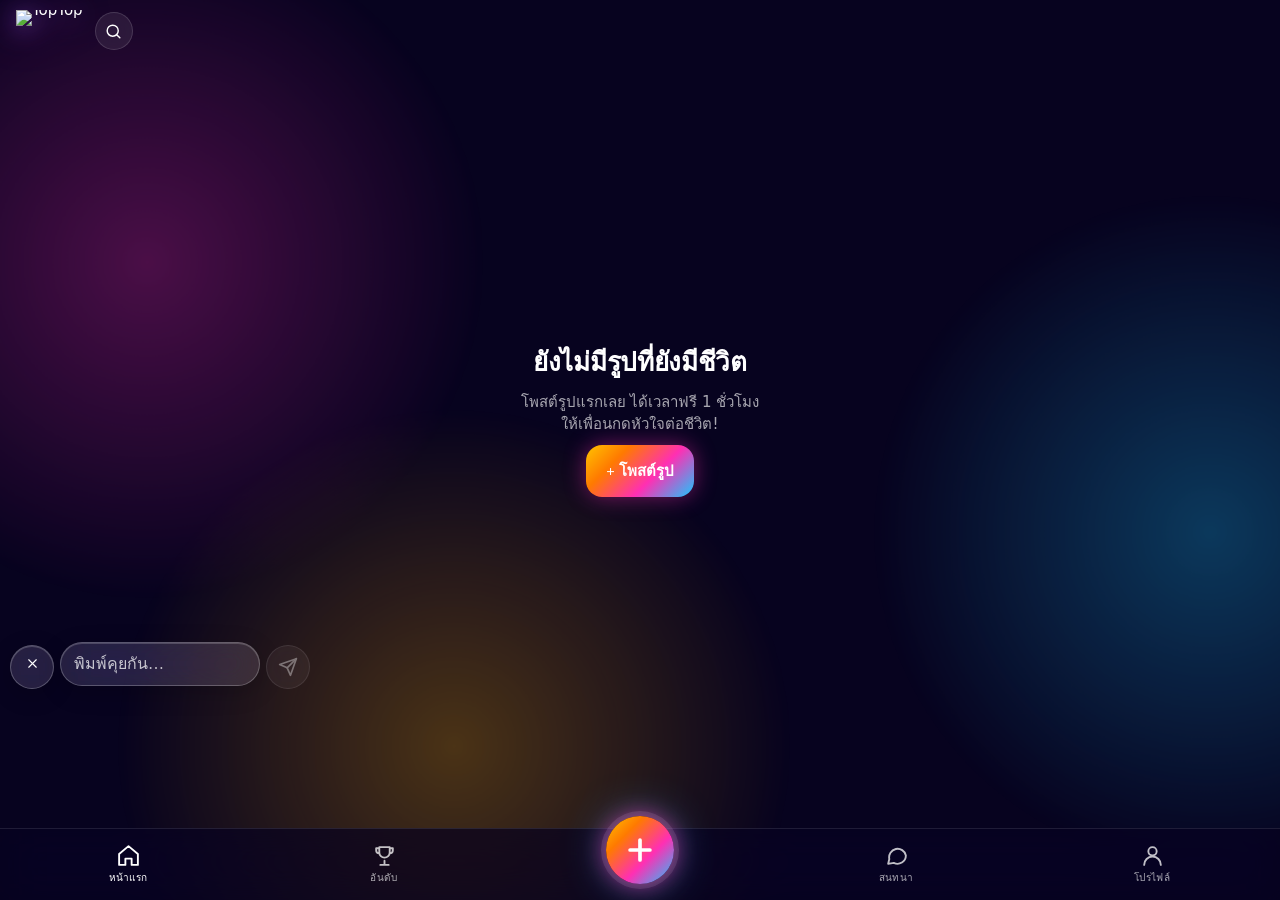
==== toptop/index.html @ 6d926417 "v42: ad upload from device, saved ads list" ====
<!doctype html><html lang="th"><head><meta charset="utf-8">
<meta http-equiv="Content-Security-Policy" content="default-src 'self'; script-src 'self' 'unsafe-inline' 'wasm-unsafe-eval' https://www.youtube.com https://s.ytimg.com https://cdn.jsdelivr.net; style-src 'self' 'unsafe-inline' https://fonts.googleapis.com https://cdn.jsdelivr.net; font-src https://fonts.gstatic.com; img-src 'self' data: blob: https:; media-src 'self' blob: https:; connect-src 'self' https://youmuan-api.nickvideo.workers.dev https://script.google.com https://script.googleusercontent.com https://*.googleusercontent.com https://www.googleapis.com https://cdn.jsdelivr.net https://storage.googleapis.com; frame-src https://www.youtube.com https://www.youtube-nocookie.com; worker-src 'self' blob:; object-src 'none'; base-uri 'self'; form-action 'self'">
<meta name="referrer" content="strict-origin-when-cross-origin">
<meta name="viewport" content="width=device-width,initial-scale=1,maximum-scale=1,user-scalable=no,viewport-fit=cover">
<title>TopTop</title><meta name="theme-color" content="#1a0638"><meta name="description" content="TopTop — โพสต์รูป ให้เพื่อนกดหัวใจต่อชีวิต">
<link rel="manifest" href="manifest.json?v=42"><link rel="icon" href="icons/tt37-favicon.ico" sizes="any"><link rel="icon" type="image/png" sizes="32x32" href="icons/tt37-fav-32.png"><link rel="icon" type="image/png" sizes="16x16" href="icons/tt37-fav-16.png"><meta name="apple-mobile-web-app-capable" content="yes"><meta name="mobile-web-app-capable" content="yes">
<meta name="apple-mobile-web-app-status-bar-style" content="black-translucent"><meta name="apple-mobile-web-app-title" content="TopTop">
<link rel="apple-touch-icon" sizes="180x180" href="icons/tt37-apple-180.png">
<link rel="preconnect" href="https://fonts.googleapis.com"><link rel="preconnect" href="https://fonts.gstatic.com" crossorigin>
<link href="https://fonts.googleapis.com/css2?family=Kanit:wght@600;700&family=Prompt:wght@300;400;500;600;700&display=swap" rel="stylesheet">
<link rel="stylesheet" href="style.css?v=42"></head><body>
<div id="amb"><i></i><i></i><i></i></div>
<header id="top"><span class="lgw"><img src="https://youmuan-api.nickvideo.workers.dev/icons/logo-base.png?v=4" alt="TopTop" class="logo"><img src="https://youmuan-api.nickvideo.workers.dev/icons/logo-crown.png?v=4" alt="" class="crn" onerror="this.remove();document.querySelector('.lgw .logo').src=this.src.replace('logo-crown','logo-header')" style="left:29.49%;top:-0.76%;width:32.72%"><i class="shn"></i></span><div id="np"></div><button id="srch" aria-label="ค้นหา" onclick="searchOpen()"></button></header>
<main id="feed"></main>
<section class="page" id="p-rank"></section><section class="page" id="p-me"></section>
<nav id="nav"></nav>
<div id="sheet" class="glass"></div><div id="ov"></div><div id="modal"></div>
<script src="config.js?v=42"></script><script src="app.js?v=42"></script>
<script>if("serviceWorker"in navigator)addEventListener("load",()=>navigator.serviceWorker.register("sw.js",{updateViaCache:"none"}).then(r=>r.update()).catch(()=>{}))</script>
</body></html>
---- toptop/style.css ----
/* TopTop — ambient gradient + glass. Perf: CSS gradients/blur only, transforms for motion */
:root{--a1:#ff2fb3;--a2:#19c8ff;--a3:#ffb300;--gold:#ffc83d;--cy:#2fe0ff;--pk:#ff3fb4;--g:linear-gradient(135deg,#ffc400,#ff7a00 28%,#ff2fb3 62%,#19c8ff);--gh:linear-gradient(135deg,#ff3fb4,#2fe0ff);--glass:rgba(255,255,255,.10);--gl:rgba(255,255,255,.18);--tx:#fff;--mt:rgba(255,255,255,.65);--nav:72px}
*{box-sizing:border-box;-webkit-tap-highlight-color:transparent}
html,body{margin:0;height:100%;background:#0b0630;color:var(--tx);font:400 15px/1.45 Prompt,system-ui,sans-serif;overflow:hidden;overscroll-behavior:none}
html,body,#feed,.post,#nav,.side button{touch-action:manipulation;-webkit-user-select:none;user-select:none;-webkit-touch-callout:none}
input,textarea,.page,#sheet,#modal,.msgs{-webkit-user-select:text;user-select:text;touch-action:auto}
button{font:inherit;color:inherit;cursor:pointer}
/* animated ambient mesh */
#amb{position:fixed;inset:-30%;z-index:0;filter:blur(80px);opacity:.55;background:#08041f;pointer-events:none}
#amb i{position:absolute;width:55vmax;height:55vmax;border-radius:50%;opacity:.45;will-change:transform;animation:drift 18s ease-in-out infinite alternate}
#amb i:nth-child(1){background:var(--a1);left:-5%;top:0}#amb i:nth-child(2){background:var(--a2);right:-10%;top:25%;animation-duration:22s;animation-delay:-6s}#amb i:nth-child(3){background:var(--a3);left:15%;bottom:-10%;animation-duration:26s;animation-delay:-11s}
#amb i{transition:background 1.2s ease}
@keyframes drift{0%{transform:translate(0,0) scale(1)}50%{transform:translate(8vmax,-6vmax) scale(1.15)}100%{transform:translate(-6vmax,7vmax) scale(.95)}}
.glass{background:var(--glass);border:1px solid var(--gl);-webkit-backdrop-filter:blur(18px) saturate(1.4);backdrop-filter:blur(18px) saturate(1.4)}
.i{width:24px;height:24px;fill:none;stroke:#fff;stroke-width:1.8;stroke-linecap:round;stroke-linejoin:round}.i.f{fill:#fff}
/* header + now playing */
#top{position:fixed;left:0;right:0;top:0;z-index:20;display:flex;align-items:center;gap:12px;padding:calc(env(safe-area-inset-top) + 10px) 16px 10px;pointer-events:none}
#top>*{pointer-events:auto}.logo{height:38px;width:auto;filter:drop-shadow(0 4px 14px rgba(255,47,179,.35))}
#np{margin-left:auto;display:none;align-items:center;gap:8px;max-width:58vw;padding:6px 8px 6px 12px;border-radius:99px;font-size:12px;background:rgba(255,255,255,.08);border:1px solid rgba(255,255,255,.14);-webkit-backdrop-filter:blur(16px);backdrop-filter:blur(16px)}
#np.on{display:flex}#np .t{white-space:nowrap;overflow:hidden;text-overflow:ellipsis;max-width:44vw}#np .eq{display:flex;gap:2px;align-items:flex-end;height:12px}#np .eq b{width:3px;background:#fff;border-radius:2px;animation:eq 1s ease-in-out infinite}#np .eq b:nth-child(2){animation-delay:-.3s}#np .eq b:nth-child(3){animation-delay:-.6s}
#np.mute .eq b{animation:none;height:3px}@keyframes eq{0%,100%{height:3px}50%{height:12px}}
#np button{border:0;background:rgba(255,255,255,.16);border-radius:99px;width:30px;height:30px;display:grid;place-items:center}#np button .i{width:17px;height:17px}
/* feed */
#feed{position:fixed;inset:0;bottom:var(--nav);z-index:1;overflow-y:scroll;scroll-snap-type:y mandatory;overscroll-behavior:contain;scrollbar-width:none}#feed::-webkit-scrollbar{display:none}
.post{position:relative;height:100%;scroll-snap-align:start;scroll-snap-stop:always;overflow:hidden;contain:layout paint}
.post .glow{position:absolute;inset:-15%;background-size:cover;background-position:center;filter:blur(42px) saturate(1.6) brightness(.85);transform:scale(1.1);opacity:.95}
.post .ph{position:absolute;inset:calc(env(safe-area-inset-top) + 108px) 14px 88px;display:grid;place-items:center}
.post .ph img{max-width:100%;max-height:100%;border-radius:24px;box-shadow:0 24px 70px rgba(0,0,0,.55);object-fit:contain;transition:transform .12s}
.post .ph.shake img{animation:shk .28s linear}@keyframes shk{20%{transform:translate(var(--sh),0)}40%{transform:translate(calc(var(--sh)*-1),0)}60%{transform:translate(0,var(--sh))}80%{transform:translate(0,calc(var(--sh)*-1))}}
.tap{position:absolute;inset:0;z-index:3}
.timer{position:absolute;left:50%;top:calc(env(safe-area-inset-top) + 62px);transform:translateX(-50%);z-index:5;display:flex;align-items:center;gap:7px;padding:7px 16px;border-radius:99px;font:600 16px Prompt;font-variant-numeric:tabular-nums;pointer-events:none;background:rgba(8,4,31,.55);border:1px solid rgba(47,224,255,.35);-webkit-backdrop-filter:blur(14px);backdrop-filter:blur(14px)}
.timer .i{width:18px;height:18px;stroke:var(--cy)}.timer{border-color:rgba(47,224,255,.45)!important;box-shadow:0 0 18px rgba(47,224,255,.25)}.timer small{font:400 11px Prompt;color:var(--mt)}
.post.urgent .timer{background:linear-gradient(90deg,rgba(255,63,180,.65),rgba(255,122,0,.6));border-color:#ff8cd8;animation:urg 1s ease-in-out infinite}
.post.urgent .ph img{animation:urgimg 1.2s ease-in-out infinite}
@keyframes urg{50%{box-shadow:0 0 0 6px rgba(255,61,127,.25),0 0 30px rgba(255,61,127,.7)}}@keyframes urgimg{50%{box-shadow:0 0 0 3px rgba(255,61,127,.6),0 0 90px rgba(255,61,127,.8)}}
.post.dead .ph img{filter:grayscale(1) brightness(.5)}.post.dead .timer{background:rgba(0,0,0,.5)}
.side{position:absolute;right:10px;bottom:96px;z-index:6;display:flex;flex-direction:column;gap:16px;align-items:center}
.side button{border:0;background:none;display:flex;flex-direction:column;align-items:center;gap:2px;font-size:11px;color:var(--mt)}
.side button .bub{width:48px;height:48px;border-radius:50%;display:grid;place-items:center;background:rgba(255,255,255,.12);border:1px solid rgba(255,255,255,.18);-webkit-backdrop-filter:blur(12px);backdrop-filter:blur(12px)}.side b{display:block;min-width:3.6em;text-align:center;color:#fff;font:600 13px Prompt;font-variant-numeric:tabular-nums}
.side .sp,.side .sp *{touch-action:none}.side .sp .bub{background:var(--gh);border:0;box-shadow:0 0 18px rgba(255,63,180,.7),0 0 34px rgba(47,224,255,.45)}.side .sp.pop .bub{animation:pop .18s}
@keyframes pop{50%{transform:scale(1.18)}}
.meta{position:absolute;left:16px;right:78px;bottom:22px;z-index:6;text-shadow:0 2px 12px rgba(0,0,0,.7)}.meta .nm{font:600 15px Prompt;letter-spacing:.2px}.meta .cap{color:rgba(255,255,255,.92);font-size:14px;margin-top:3px;line-height:1.35}.meta .gain{font-size:11px;color:var(--mt);margin-top:6px;opacity:.85}
.sort{position:fixed;z-index:15;left:50%;transform:translateX(-50%);top:calc(env(safe-area-inset-top) + 48px);display:flex;gap:4px;padding:3px;border-radius:99px;font-size:12px}
.sort span{padding:5px 12px;border-radius:99px;color:var(--mt)}.sort span.on{background:rgba(255,255,255,.22);color:#fff}
body.offfeed .sort{display:none}
.empty{height:100%;display:flex;flex-direction:column;align-items:center;justify-content:center;text-align:center;padding:30px;gap:10px}.empty h2{margin:0;font-weight:600}.empty p{color:var(--mt);margin:0}
/* nav: 5 tabs, big center + */
#nav{position:fixed;left:0;right:0;bottom:0;z-index:30;height:calc(var(--nav) + env(safe-area-inset-bottom));padding-bottom:env(safe-area-inset-bottom);display:grid;grid-template-columns:repeat(5,1fr);align-items:center;
 background:rgba(8,4,31,.72);-webkit-backdrop-filter:blur(24px) saturate(1.6);backdrop-filter:blur(24px) saturate(1.6);border-top:1px solid rgba(255,255,255,.1)}
#nav a{display:flex;flex-direction:column;align-items:center;gap:3px;font-size:10px;letter-spacing:.3px;color:var(--mt);text-decoration:none;position:relative}#nav a.on{color:#fff}#nav a .i{width:25px;height:25px;opacity:.75}#nav a.on .i{opacity:1}
#nav a.plus{margin-top:-30px}#nav a.plus .pb{width:68px;height:68px;border-radius:50%;background:var(--g);display:grid;place-items:center;box-shadow:0 0 26px rgba(255,47,179,.75),0 0 46px rgba(25,200,255,.45),0 0 0 5px rgba(255,255,255,.12);animation:glowp 2.4s ease-in-out infinite}
#nav a.plus .pb .i{width:34px;height:34px;stroke-width:2.6;opacity:1}@keyframes glowp{50%{box-shadow:0 0 36px rgba(255,196,0,.8),0 0 60px rgba(255,47,179,.55),0 0 0 9px rgba(255,255,255,.08)}}
.bdg{box-shadow:0 0 10px rgba(255,63,180,.8);position:absolute;top:-4px;left:calc(50% + 6px);min-width:18px;height:18px;padding:0 5px;border-radius:9px;background:#ff3d7f;color:#fff;font:600 11px/18px Prompt;text-align:center}
/* pages */
.page{display:none;position:fixed;inset:0;bottom:calc(var(--nav) + env(safe-area-inset-bottom));z-index:10;overflow-y:auto;padding:calc(env(safe-area-inset-top) + 64px) 18px 36px}
h2{font:600 26px Prompt;margin:4px 0 8px;letter-spacing:-.3px}h3{font:600 15px Prompt;margin:26px 0 10px;opacity:.95}.m{color:var(--mt);font-size:13px;line-height:1.5}
.card{border-radius:22px;padding:16px;margin:12px 0;background:rgba(255,255,255,.07);border:1px solid rgba(255,255,255,.12)}
.chips{display:flex;gap:6px;margin:10px 0}.chip{padding:7px 14px;border-radius:99px;background:var(--glass);border:1px solid var(--gl);font-size:13px;color:var(--mt)}.chip.on{background:#fff;color:#1a0b2e;font-weight:600}
.row{display:flex;align-items:center;gap:12px;padding:12px;border-radius:18px;margin:8px 0;background:rgba(255,255,255,.07);border:1px solid rgba(255,255,255,.1);color:#fff;text-decoration:none}
.row img{width:54px;height:54px;border-radius:12px;object-fit:cover;background:rgba(255,255,255,.08)}.row .t{flex:1;min-width:0}.row .t>div:first-child{white-space:nowrap;overflow:hidden;text-overflow:ellipsis}.rk{font:700 18px Prompt;width:26px;text-align:center;background:var(--g);-webkit-background-clip:text;background-clip:text;color:transparent}
.av{width:44px;height:44px;border-radius:50%;background:var(--g);display:grid;place-items:center;font:600 18px Prompt;flex:none}.av.big{width:96px;height:96px;font-size:40px;margin:0 auto 12px;box-shadow:0 12px 44px rgba(255,47,179,.4);border:2px solid rgba(255,255,255,.2)}
.stat{display:grid;grid-template-columns:repeat(3,1fr);gap:10px;text-align:center;margin:18px 0}.stat>div{padding:14px 6px;border-radius:18px;background:rgba(255,255,255,.07);border:1px solid rgba(255,255,255,.1)}.stat b{display:block;font:600 19px Prompt;font-variant-numeric:tabular-nums}.stat span{font-size:12px;color:var(--mt)}
.grid{display:grid;grid-template-columns:repeat(3,1fr);gap:6px}.grid a{position:relative;aspect-ratio:3/4;border-radius:14px;overflow:hidden;background:var(--glass)}.grid img{width:100%;height:100%;object-fit:cover}.grid span{position:absolute;left:6px;bottom:6px;font:600 11px Prompt;padding:2px 7px;border-radius:99px;background:rgba(0,0,0,.45);-webkit-backdrop-filter:blur(8px);backdrop-filter:blur(8px)}.grid a.dead img{filter:grayscale(1) brightness(.55)}
.btn{border:0;border-radius:16px;padding:14px 20px;background:var(--g);color:#fff;font:600 15px Prompt;box-shadow:0 8px 28px rgba(255,47,179,.4)}.btn.o{background:var(--glass);border:1px solid var(--gl);box-shadow:none}.btn.w{width:100%}
input,textarea{width:100%;padding:13px 14px;border-radius:14px;border:1px solid var(--gl);background:rgba(255,255,255,.08);color:#fff;font:400 16px Prompt;margin:5px 0 10px;outline:none}input:focus,textarea:focus{border-color:rgba(255,255,255,.5)}
label.ck{display:flex;gap:10px;align-items:center;padding:12px;border-radius:14px;background:var(--glass);margin:6px 0;font-size:14px}label.ck input{width:24px;height:24px;margin:0;accent-color:#ff3d7f;flex:none}
details.more{margin-top:20px}details.more summary{list-style:none;color:var(--mt);padding:10px 0;display:flex;gap:8px;align-items:center}details.more summary::-webkit-details-marker{display:none}
/* sheet (comments / chat / composer) */
#sheet{position:fixed;left:0;right:0;bottom:0;z-index:50;height:78dvh;border-radius:26px 26px 0 0;display:none;flex-direction:column;background:rgba(14,8,56,.78)}
#sheet.on{display:flex}#sheet .hd{display:flex;align-items:center;gap:10px;padding:14px 16px;border-bottom:1px solid rgba(255,255,255,.1)}#sheet .hd b{flex:1;font:600 16px Prompt}#sheet .hd button{border:0;background:none;padding:4px}
#sheet .bd{flex:1;overflow-y:auto;padding:10px 16px}#sheet form{display:flex;gap:8px;padding:10px 12px calc(10px + env(safe-area-inset-bottom));border-top:1px solid rgba(255,255,255,.1)}#sheet form input{margin:0}
#sheet.full{height:100dvh;border-radius:0;padding-top:env(safe-area-inset-top)}
.cm{padding:8px 0;border-bottom:1px solid rgba(255,255,255,.06)}.cm b{font-weight:600}
.msgs{display:flex;flex-direction:column;gap:6px}.msg{max-width:78%;padding:9px 13px;border-radius:18px;background:rgba(255,255,255,.12);word-wrap:break-word;white-space:pre-wrap}.msg.me{align-self:flex-end;background:var(--g)}.msg small{display:block;font-size:10px;opacity:.7;margin-top:2px}
/* composer */
.pick{position:relative;display:flex;flex-direction:column;align-items:center;justify-content:center;gap:6px;height:44dvh;border:1.5px dashed rgba(255,255,255,.4);border-radius:22px;margin-bottom:12px;overflow:hidden;background:rgba(255,255,255,.05)}
.pick .i{width:46px;height:46px}.pick img{position:absolute;inset:0;width:100%;height:100%;object-fit:contain}.pick .chg{position:absolute;bottom:8px;padding:3px 12px;border-radius:99px;background:rgba(0,0,0,.5);font-size:12px}
.prog{height:6px;border-radius:3px;background:rgba(255,255,255,.15);overflow:hidden;margin:8px 0}.prog i{display:block;height:100%;width:0;background:var(--g);transition:width .2s}
/* tap-to-start, toast, modal */
#toast{position:fixed;left:50%;top:calc(env(safe-area-inset-top) + 60px);transform:translateX(-50%);z-index:95;padding:10px 18px;border-radius:99px;font-size:14px;pointer-events:none;display:none;white-space:nowrap}
#modal{display:none;position:fixed;inset:0;z-index:80;background:rgba(10,5,20,.6);-webkit-backdrop-filter:blur(10px);backdrop-filter:blur(10px);overflow:auto;padding:calc(env(safe-area-inset-top) + 20px) 18px 30px}
#ov{display:none;position:fixed;inset:0;z-index:40;overflow:auto;padding:calc(env(safe-area-inset-top) + 56px) 16px 100px;background:rgba(11,6,48,.66);-webkit-backdrop-filter:blur(24px);backdrop-filter:blur(24px)}
.x{border:0;background:var(--glass);border-radius:50%;width:38px;height:38px;display:grid;place-items:center}
/* FX */
#fx{position:fixed;left:0;top:0;width:100%;height:100%;z-index:60;pointer-events:none}
#cbh{position:fixed;left:50%;transform:translateX(-50%);bottom:calc(var(--nav) + 90px + env(safe-area-inset-bottom));z-index:61;padding:8px 16px;border-radius:99px;font-size:13px;display:none;pointer-events:none;white-space:nowrap;overflow:hidden}
#cbh i{position:absolute;left:0;bottom:0;height:3px;background:var(--g)}
#cbo{position:fixed;right:70px;bottom:calc(var(--nav) + 200px);z-index:62;width:96px;height:96px;display:none;flex-direction:column;align-items:center;justify-content:center;pointer-events:none}
#cbo svg{position:absolute;inset:0;transform:rotate(-90deg)}#cbo circle{fill:rgba(255,61,127,.25);stroke-width:5}#cbo .trk{stroke:rgba(255,255,255,.2)}#cbo .rng{stroke:#fff;fill:none;stroke-dasharray:276.5}#cbo b{font:700 26px Prompt}#cbo .cbt{font:600 11px Prompt}#cbo #cbn{position:absolute;bottom:-22px;font:600 12px Prompt;white-space:nowrap}
body.glow #amb{opacity:.8}

/* crown-yellow for top ranks */
.row:nth-of-type(-n+3) .rk{background:linear-gradient(180deg,#ffe066,#ffb300);-webkit-background-clip:text;background-clip:text;filter:drop-shadow(0 0 6px rgba(255,200,61,.6))}
.rk.c1::before{content:"👑";display:block;font-size:14px;-webkit-text-fill-color:initial}
.chip.on{background:linear-gradient(135deg,#ffc400,#ff7a00);color:#1b0b3a}
.btn{background:var(--g);box-shadow:0 0 22px rgba(255,47,179,.45)}

/* polish pass */
html,body{background:#08041f}
.glass{background:rgba(255,255,255,.08);border:1px solid rgba(255,255,255,.14)}
#np .t{opacity:.95}
.side .avb .av,.side .avb img{width:44px;height:44px;border:2px solid rgba(255,255,255,.35);box-shadow:0 4px 16px rgba(0,0,0,.35)}
.side .sp .bub{background:var(--gh)!important;border:0!important;box-shadow:0 0 20px rgba(255,63,180,.65),0 0 36px rgba(47,224,255,.35)!important}
.chips{gap:8px}.chip{padding:8px 16px}
.grid{gap:8px}.grid a{border-radius:16px}
#sheet{background:rgba(10,6,40,.88);-webkit-backdrop-filter:blur(28px);backdrop-filter:blur(28px)}
.pick{border-color:rgba(255,255,255,.28);background:rgba(255,255,255,.04)}
.post .glow{opacity:.55;filter:blur(50px) saturate(1.3) brightness(.7)}
.post::after{content:"";position:absolute;inset:0;z-index:2;pointer-events:none;background:linear-gradient(180deg,rgba(8,4,31,.55),transparent 22%,transparent 62%,rgba(8,4,31,.8))}
.logo{height:42px}
body.offfeed #top{background:linear-gradient(180deg,rgba(8,4,31,.94),rgba(8,4,31,.78));-webkit-backdrop-filter:blur(18px);backdrop-filter:blur(18px);border-bottom:1px solid rgba(255,255,255,.06)}

#cbh{background:rgba(8,4,31,.82);border:1px solid rgba(255,255,255,.14)}#cbh i{width:100%!important;transform-origin:left;transition:transform .1s}
#fx{will-change:transform}.side .sp .bub{will-change:transform}
/* perf: no live blur filter on animated mesh (iPhone lag) — soft radial gradients instead */
#amb{filter:none!important;inset:-10%}
#amb i{opacity:.5!important;transition:none}
#amb i:nth-child(1){background:radial-gradient(circle,var(--a1),transparent 68%)}
#amb i:nth-child(2){background:radial-gradient(circle,var(--a2),transparent 68%)}
#amb i:nth-child(3){background:radial-gradient(circle,var(--a3),transparent 68%)}
.post .glow{filter:blur(28px) saturate(1.2) brightness(.65)!important;transform:translateZ(0) scale(1.1)}

.tbadge{position:absolute;left:50%;top:calc(env(safe-area-inset-top) + 100px);z-index:7;pointer-events:none;font:700 14px Prompt;color:#2fe0ff;text-shadow:0 0 12px rgba(47,224,255,.8)}
.tbadge.big{font-size:26px;color:#ffc83d;text-shadow:0 0 18px rgba(255,200,61,.9),0 0 40px rgba(255,47,179,.6)}
#np .dj{background:linear-gradient(135deg,#ffc400,#ff2fb3)!important}

#srch{flex:none;width:38px;height:38px;border-radius:50%;border:1px solid rgba(255,255,255,.14);background:rgba(255,255,255,.08);display:grid;place-items:center;-webkit-backdrop-filter:blur(16px);backdrop-filter:blur(16px)}#srch .i{width:19px;height:19px}
#np{max-width:calc(100vw - 170px)}
#newp{position:fixed;left:50%;transform:translateX(-50%);top:calc(env(safe-area-inset-top) + 108px);z-index:25;border-radius:99px;padding:8px 16px;font:600 13px Prompt;color:#fff;background:linear-gradient(135deg,rgba(255,47,179,.85),rgba(25,200,255,.85));border:0;box-shadow:0 6px 24px rgba(255,47,179,.45)}
#djn{position:fixed;left:50%;transform:translate(-50%,0);bottom:calc(var(--nav) + 22px + env(safe-area-inset-bottom));z-index:26;display:none;align-items:center;gap:8px;padding:9px 8px 9px 16px;border-radius:99px;font:500 13px Prompt;white-space:nowrap;background:rgba(18,10,60,.72);box-shadow:0 0 22px rgba(255,196,0,.35)}
#djn.on{display:flex}#djn button{border:0;background:rgba(255,255,255,.14);border-radius:50%;width:26px;height:26px;display:grid;place-items:center}#djn button .i{width:14px;height:14px}
.fc{color:var(--mt);font-size:13px;margin:-2px 0 12px}.fc b{color:#fff}
.btn.sm{padding:7px 14px;font-size:13px;border-radius:99px;box-shadow:none;flex:none}

#nav a.busy .i{stroke:#ff3b5c;opacity:1;filter:drop-shadow(0 0 6px rgba(255,59,92,.8))}#nav a.busy{color:#ff3b5c}
.msg.pend{opacity:.6}
#np .adm{background:rgba(255,200,61,.22)!important;font-size:13px;color:#ffc83d}

.avb{position:relative;isolation:isolate}.avb.ring .av{box-shadow:0 0 0 2px #08041f,0 0 0 4px transparent;background-clip:padding-box}
.avb.ring::before{content:"";position:absolute;inset:-4px;border-radius:50%;background:conic-gradient(#ffc400,#ff7a00,#ff2fb3,#19c8ff,#ffc400);z-index:-1;animation:spin 6s linear infinite}
@keyframes spin{to{transform:rotate(360deg)}}
.fol{position:absolute;left:50%;bottom:-10px;transform:translateX(-50%);width:24px;height:24px;border-radius:50%;background:linear-gradient(135deg,#ffc400,#ff2fb3);display:grid;place-items:center;box-shadow:0 0 10px rgba(255,47,179,.7),0 0 0 2px #08041f;font-style:normal}
.fol svg{position:absolute;top:-7px;width:13px;height:13px;filter:drop-shadow(0 0 3px rgba(255,196,0,.9))}.fol svg path{fill:#ffc83d}
.fol b{font:800 15px/1 Inter,Prompt;color:#fff;min-width:0!important}.fol.ok{background:linear-gradient(135deg,#19c8ff,#2fe0ff)}
#crop{position:fixed;inset:0;z-index:70;background:#05021a;display:flex;flex-direction:column;padding-top:env(safe-area-inset-top);touch-action:none}
#crop .chd{display:flex;align-items:center;gap:10px;padding:10px 14px}#crop .chd b{flex:1;font:600 16px Prompt}
#crop .cst{flex:1;position:relative;display:grid;place-items:center;overflow:hidden}
#crop .cfr{position:relative;overflow:hidden;border-radius:18px;box-shadow:0 0 0 9999px rgba(5,2,26,.72),0 0 0 2px rgba(255,255,255,.9);touch-action:none;cursor:grab}
#crop .cimg{position:absolute;left:50%;top:50%;max-width:none;pointer-events:none;will-change:transform}
#crop .cft{padding:10px 18px calc(16px + env(safe-area-inset-bottom))}#crop input[type=range]{width:100%;accent-color:#ff2fb3;padding:0;border:0;background:none}
#lc{position:fixed;left:10px;bottom:calc(178px + env(safe-area-inset-bottom));width:min(66vw,300px);z-index:6;pointer-events:none}
#lc .lcm{display:flex;flex-direction:column;gap:5px;max-height:30vh;overflow:hidden;justify-content:flex-end;-webkit-mask-image:linear-gradient(to bottom,transparent,#000 35%);mask-image:linear-gradient(to bottom,transparent,#000 35%)}
#lc .lcx{display:flex;gap:7px;align-items:flex-start;pointer-events:auto;animation:lcin .35s ease-out;transition:opacity .4s}
#lc .lcx .av{width:22px;height:22px;font-size:11px;flex:none}
#lc .lcx p{margin:0;font-size:13.5px;line-height:1.35;color:#fff;text-shadow:0 1px 3px rgba(0,0,0,.85),0 0 8px rgba(0,0,0,.5);background:rgba(10,6,40,.18);border-radius:12px;padding:3px 9px;word-break:break-word}
#lc .lcx b{color:#ffd54a;font-weight:600}
@keyframes lcin{from{transform:translateY(14px);opacity:0}}
#lc .lcb{display:flex;gap:6px;margin-top:8px;pointer-events:auto;align-items:center}
#lc form{flex:1}#lc input{width:100%;height:36px;border-radius:18px;border:1px solid rgba(255,255,255,.22);background:rgba(255,255,255,.1);-webkit-backdrop-filter:blur(8px);backdrop-filter:blur(8px);color:#fff;padding:0 13px;font-size:16px}
#lc .lct,#lc .lct svg{width:15px;height:15px}
#lc.off .lcm,#lc.off form{display:none}
.dash{display:grid;grid-template-columns:repeat(3,1fr);gap:8px;margin-bottom:14px}.dash div{background:rgba(255,255,255,.07);border:1px solid rgba(255,255,255,.12);border-radius:14px;padding:10px 6px;text-align:center}
.dash b{display:block;font:700 20px Inter,Prompt;background:linear-gradient(90deg,#ffc400,#ff2fb3,#2fe0ff);-webkit-background-clip:text;background-clip:text;color:transparent}.dash span{font-size:11px;opacity:.75}
#lc form{display:flex;gap:6px;align-items:center}#lc input{flex:1;min-width:0;height:44px;border-radius:22px}
#lcs{width:44px;height:44px;border-radius:50%;border:0;flex:none;display:grid;place-items:center;background:linear-gradient(135deg,#ff2fb3,#7b3cff);box-shadow:0 0 12px rgba(255,47,179,.55);transition:.2s}
#lcs:disabled{opacity:.4;box-shadow:none}#lcs:not(:disabled):active{transform:scale(.9)}
#lc .lct{width:44px;height:44px}
#lc .lcm{transition:opacity 1.5s ease}#lc .lcm.dim{opacity:0}
#tts{position:fixed;inset:0;z-index:90;display:flex;flex-direction:column;align-items:center;justify-content:center;gap:12px;background:rgba(8,4,31,.45);-webkit-backdrop-filter:blur(6px);backdrop-filter:blur(6px);color:#fff;text-align:center;animation:lcin .3s}
#tts .pl{width:84px;height:84px;border-radius:50%;background:linear-gradient(135deg,#ffc400,#ff2fb3,#2fe0ff);display:grid;place-items:center;box-shadow:0 0 40px rgba(255,47,179,.6)}#tts .pl svg{width:38px;height:38px}
#tts b{font:600 18px Prompt}#tts span{font-size:13px;opacity:.75;max-width:80vw}
/* iOS frosted glass live chat */
#lc .lct,#lc input,#lcs,#lc .lcx p,#onl,#onb .obc{background:rgba(255,255,255,.12);-webkit-backdrop-filter:blur(20px) saturate(180%);backdrop-filter:blur(20px) saturate(180%);border:1px solid rgba(255,255,255,.24);box-shadow:0 6px 24px rgba(0,0,0,.18),inset 0 1px 0 rgba(255,255,255,.18)}
#lc .lct{color:#fff}#lc input::placeholder{color:rgba(255,255,255,.75)}
#lcs{background:rgba(255,255,255,.14)}#lcs:not(:disabled){background:rgba(255,47,179,.35);border-color:rgba(255,160,220,.55)}
#lc .lcx p{background:rgba(20,12,50,.16);border-radius:16px;padding:4px 10px;text-shadow:0 1px 2px rgba(0,0,0,.6)}
#onl{position:fixed;top:calc(env(safe-area-inset-top) + 62px);left:calc(50% + 29px);z-index:21;display:flex;align-items:center;gap:6px;height:36px;padding:0 13px;border-radius:99px;font:500 13px Prompt;color:#fff;white-space:nowrap;pointer-events:none}
#onl b{font:700 14px Inter,Prompt}#onl i{width:8px;height:8px;border-radius:50%;background:#34e07a;box-shadow:0 0 0 0 rgba(52,224,122,.7);animation:onp 1.6s infinite}
@keyframes onp{70%{box-shadow:0 0 0 7px rgba(52,224,122,0)}100%{box-shadow:0 0 0 0 rgba(52,224,122,0)}}
body.hasonl .post .timer{left:auto;right:calc(50% - 21px);transform:none}
#onb{position:fixed;inset:0;z-index:95;display:grid;place-items:center;background:rgba(5,2,26,.45);-webkit-backdrop-filter:blur(4px);backdrop-filter:blur(4px);transition:opacity .3s;animation:lcin .35s}#onb.bye{opacity:0}
#onb .obc{width:min(88vw,360px);border-radius:28px;padding:22px 0 18px;background:rgba(40,24,90,.35)}
#onb .obs{display:flex;overflow-x:auto;scroll-snap-type:x mandatory;scrollbar-width:none}#onb .obs::-webkit-scrollbar{display:none}
#onb section{flex:0 0 100%;scroll-snap-align:center;text-align:center;padding:4px 26px;box-sizing:border-box}
#onb .obe{font-size:54px;line-height:1.2;filter:drop-shadow(0 6px 20px rgba(255,47,179,.5))}#onb h3{margin:10px 0 6px;font:700 20px Prompt;justify-content:center}#onb p{margin:0;font-size:14.5px;line-height:1.55;color:rgba(255,255,255,.85);min-height:66px}
#onb .obd{display:flex;justify-content:center;gap:6px;margin:14px 0}#onb .obd i{width:7px;height:7px;border-radius:9px;background:rgba(255,255,255,.3);transition:.25s}#onb .obd i.on{width:20px;background:linear-gradient(90deg,#ffc400,#ff2fb3)}
#onb .obb{display:flex;justify-content:space-between;align-items:center;padding:0 20px}#onb #obk{background:none;border:0;color:rgba(255,255,255,.7);font:500 15px Prompt;padding:10px}#onb #obn{min-width:120px}
/* fixed 3:4 card (matches iPhone screenshot: 14px margins, between countdown pill and caption) */
.post{container-type:size}
.post .ph{inset:auto;left:50%;top:calc(env(safe-area-inset-top) + 108px);transform:translateX(-50%);width:min(calc(100cqw - 28px),calc((100cqh - env(safe-area-inset-top) - 108px - 86px)*.75));aspect-ratio:3/4;display:block;border-radius:24px;overflow:hidden;box-shadow:0 24px 70px rgba(0,0,0,.55);z-index:3;background:rgba(0,0,0,.25)}
.post .ph .alb{display:flex;width:100%;height:100%;overflow-x:auto;overflow-y:hidden;scroll-snap-type:x mandatory;overscroll-behavior:contain;scrollbar-width:none;touch-action:pan-x pan-y;-webkit-user-select:none;user-select:none;-webkit-touch-callout:none}
.post .ph .alb::-webkit-scrollbar{display:none}
.post .ph img{flex:0 0 100%;width:100%;height:100%;max-width:none;max-height:none;object-fit:cover;object-position:center;border-radius:0;box-shadow:none;scroll-snap-align:center;scroll-snap-stop:always}
.post .dots{position:absolute;left:0;right:0;bottom:10px;display:flex;justify-content:center;gap:5px;pointer-events:none}.post .dots i{width:6px;height:6px;border-radius:9px;background:rgba(255,255,255,.5);box-shadow:0 1px 3px rgba(0,0,0,.4);transition:.25s}.post .dots i.on{width:16px;background:#fff}
.tap{display:none}
.albp{display:grid;grid-template-columns:repeat(3,1fr);gap:8px;margin-bottom:12px}.albp .at{position:relative;aspect-ratio:3/4;border-radius:14px;overflow:hidden;background:rgba(255,255,255,.08);border:1px solid rgba(255,255,255,.18)}
.albp .at img{width:100%;height:100%;object-fit:cover}.albp .at button{position:absolute;top:4px;right:4px;width:26px;height:26px;border-radius:50%;border:0;background:rgba(0,0,0,.55);display:grid;place-items:center;padding:0}.albp .at button svg{width:14px;height:14px}
.albp .at span{position:absolute;left:4px;bottom:4px;font-size:11px;padding:1px 7px;border-radius:9px;background:linear-gradient(90deg,#ffc400,#ff2fb3)}
.albp .add{display:flex;flex-direction:column;align-items:center;justify-content:center;gap:4px;border-style:dashed;cursor:pointer}.albp .add small{opacity:.6}
/* compact admin queue */
.plq .pq,.pls .pq{display:flex;align-items:center;gap:8px;height:44px;padding:0 4px 0 10px;border-bottom:1px solid rgba(255,255,255,.07)}
.pq .rk{width:18px;font:700 13px Inter;color:var(--gold);text-align:center;flex:none}.pq .t{flex:1;min-width:0;line-height:1.15}
.pq .t b,.pq .t small{display:block;white-space:nowrap;overflow:hidden;text-overflow:ellipsis}.pq .t b{font:500 13.5px Prompt}.pq .t small{font-size:11px;color:var(--mt)}
.pq button{width:30px;height:30px;border-radius:50%;border:0;background:rgba(255,255,255,.08);color:#fff;display:grid;place-items:center;padding:0;flex:none;font-size:14px}.pq button svg{width:13px;height:13px}
.pq .add{background:linear-gradient(135deg,#ffc400,#ff2fb3);font:700 18px Inter}
.plq{border-radius:16px;background:rgba(255,255,255,.04);border:1px solid rgba(255,255,255,.1);overflow:hidden}.plq.fold .pq:nth-child(n+6){display:none}
.plmore{display:block;width:100%;margin:6px 0 10px;padding:8px;border:0;background:none;color:#2fe0ff;font:500 13px Prompt}
.pls{margin:8px 0 14px}.pls input{width:100%;height:42px;border-radius:21px;padding:0 14px;font-size:16px}#plsr{max-height:260px;overflow:auto;margin-top:6px}
#plm{position:fixed;z-index:120;display:flex;flex-direction:column;min-width:160px;padding:6px;border-radius:14px}#plm button{background:none;border:0;color:#fff;text-align:left;padding:10px 12px;font:14px Prompt;border-radius:10px}#plm button:active{background:rgba(255,255,255,.1)}#plm .del{color:#ff7a9c}
/* last-minute warning banner */
.lastmin{position:absolute;left:12px;right:12px;top:14px;z-index:4;pointer-events:none;text-align:center;padding:10px 12px 9px;border-radius:18px;font-family:Kanit,Prompt,sans-serif;color:#fff;background:linear-gradient(135deg,rgba(255,47,120,.55),rgba(255,40,80,.35));-webkit-backdrop-filter:blur(14px) saturate(160%);backdrop-filter:blur(14px) saturate(160%);border:1px solid rgba(255,170,200,.6);box-shadow:0 0 22px rgba(255,40,110,.75),0 0 60px rgba(255,40,110,.35);text-shadow:0 0 10px rgba(255,60,120,.9);animation:lmp 1s ease-in-out infinite}
.lastmin b{display:block;font:700 19px Kanit,Prompt,sans-serif}.lastmin span{display:block;font:600 15px Kanit,Prompt,sans-serif;margin-top:2px}.lastmin i{display:inline-block;margin-top:6px;font:700 13px Inter,Kanit;font-style:normal;font-variant-numeric:tabular-nums;padding:2px 10px;border-radius:99px;background:rgba(0,0,0,.28)}
@keyframes lmp{50%{opacity:.72;transform:scale(.97);box-shadow:0 0 34px rgba(255,40,110,.95),0 0 80px rgba(255,40,110,.5)}}
/* location */
.locf{margin:10px 0;padding:10px;border-radius:16px;background:rgba(255,255,255,.06);border:1px solid rgba(255,255,255,.14);transition:.3s}.locf.nudge{border-color:#ffc400;box-shadow:0 0 0 3px rgba(255,196,0,.25)}
.locf .lh{font:600 14px Prompt;margin-bottom:8px}.locf .lh small{font-weight:400;color:var(--mt);margin-left:4px}
.locf .lg{display:grid;grid-template-columns:1fr 1fr;gap:8px}.locf select,.locf input{width:100%;height:42px;border-radius:12px;padding:0 10px;font:15px Prompt;background:rgba(255,255,255,.08);color:#fff;border:1px solid rgba(255,255,255,.16);margin:0}.locf select option{color:#000}.locf :disabled{opacity:.45}
.meta .loc{font-size:12.5px;margin-top:4px;color:rgba(255,255,255,.9);display:flex;flex-wrap:wrap;align-items:center;gap:6px}
.arb{font:600 11px Prompt;padding:2px 8px;border-radius:99px;color:#2a1600;background:linear-gradient(90deg,#ffd54a,#ffb300);box-shadow:0 0 10px rgba(255,196,0,.55)}
.chips.sub .chip{font-size:12.5px;padding:5px 12px}.crumb{font-size:13px;margin:6px 2px;color:var(--mt)}.crumb a{color:#2fe0ff}
.arow .ah{font:600 14px Inter,Prompt;white-space:nowrap}
/* album hint */
.ahint{position:absolute;right:14px;top:50%;transform:translateY(-50%);z-index:4;pointer-events:none;padding:8px 14px;border-radius:99px;font:500 13.5px Prompt;color:#fff;background:rgba(255,255,255,.14);-webkit-backdrop-filter:blur(16px) saturate(170%);backdrop-filter:blur(16px) saturate(170%);border:1px solid rgba(255,255,255,.3);box-shadow:0 6px 20px rgba(0,0,0,.25);transition:opacity .6s;animation:ahs 1s ease-in-out infinite}
.ahint span{display:inline-block;animation:aha .8s ease-in-out infinite}.ahint.bye{opacity:0}
@keyframes ahs{50%{transform:translate(-10px,-50%)}}@keyframes aha{50%{transform:translateX(5px)}}
/* auto-scroll */
.asb.on .bub{background:linear-gradient(135deg,#2fe0ff,#7b3cff)!important;box-shadow:0 0 14px rgba(47,224,255,.6)}
#asbar{position:fixed;left:0;right:0;top:0;height:3px;z-index:30;pointer-events:none;padding-top:env(safe-area-inset-top)}#asbar i{display:block;height:3px;background:linear-gradient(90deg,#ffc400,#ff2fb3,#2fe0ff);transform-origin:left;transform:scaleX(0);box-shadow:0 0 8px rgba(255,47,179,.7)}
#asm{position:fixed;z-index:120;display:flex;flex-direction:column;gap:2px;padding:6px;border-radius:14px;min-width:84px}#asm small{font-size:11px;color:var(--mt);padding:2px 8px}#asm button{background:none;border:0;color:#fff;padding:9px 12px;border-radius:10px;font:15px Prompt;text-align:left}#asm button.on{background:rgba(47,224,255,.25)}
/* free DJ */
.freeb{margin:0 0 12px;padding:10px 12px;border-radius:14px;font-size:13.5px;background:linear-gradient(135deg,rgba(255,196,0,.25),rgba(255,47,179,.25));border:1px solid rgba(255,214,90,.6);box-shadow:0 0 16px rgba(255,196,0,.3)}.freeb b{color:#ffd54a}
#cele{position:fixed;inset:0;z-index:96;display:grid;place-items:center;background:rgba(5,2,26,.5);-webkit-backdrop-filter:blur(4px);backdrop-filter:blur(4px)}#cele .obc{width:min(86vw,340px);padding:24px 20px;border-radius:26px;text-align:center}
#cele .cf{font-size:60px;animation:lmp 1.2s infinite}#cele h3{justify-content:center;font:700 20px Prompt;margin:8px 0}#cele p{line-height:1.6}#cele .btn{width:100%;margin-top:12px}#cele .lnk{background:none;border:0;color:var(--mt);margin-top:8px;font:14px Prompt;padding:8px}
/* countdown pill: label above bold time */
.post .timer{padding:5px 14px 5px 11px;gap:7px}.post .timer .tw{display:flex;flex-direction:column;line-height:1.1}.post .timer .tw small{font:400 10px Prompt;color:rgba(255,255,255,.75);white-space:nowrap}.post .timer .tl{font:700 16px Inter,Prompt;font-variant-numeric:tabular-nums}
body.hasonl .post .timer{right:calc(50% - 30px)}#onl{left:calc(50% + 38px);top:calc(env(safe-area-inset-top) + 64px)}
#lc{bottom:calc(204px + env(safe-area-inset-bottom))}
/* purple logo glow */
.logo{filter:drop-shadow(0 3px 12px rgba(168,85,247,.55)) drop-shadow(0 0 22px rgba(192,64,255,.25))}
/* balanced pill pair (countdown + online): same height, radius, glass and type */
.post .timer,#onl{height:40px;box-sizing:border-box;padding:0 14px;border-radius:20px;gap:6px;display:flex;align-items:center;white-space:nowrap;background:rgba(14,8,40,.42)!important;border:1px solid rgba(255,255,255,.22)!important;-webkit-backdrop-filter:blur(18px) saturate(170%);backdrop-filter:blur(18px) saturate(170%);box-shadow:0 6px 20px rgba(0,0,0,.22),inset 0 1px 0 rgba(255,255,255,.14)!important;font:500 13px Prompt;color:#fff}
.post .timer small,#onl{font:500 12.5px Prompt}.post .timer small{color:rgba(255,255,255,.78)}.post .timer .tl,#onl b{font:700 15.5px Inter,Prompt;font-variant-numeric:tabular-nums}
.post .timer .i{width:16px;height:16px}
.post.urgent .timer{background:linear-gradient(90deg,rgba(255,63,180,.7),rgba(255,122,0,.65))!important;border-color:#ff8cd8!important}
.post .timer,#onl{top:calc(env(safe-area-inset-top) + 62px)}
body.hasonl .post .timer{left:auto;right:calc(50% - 24px);transform:none}#onl{left:calc(50% + 32px)}
/* animated header logo */
.lgw{position:relative;display:inline-block;height:42px;line-height:0;isolation:isolate}.lgw .logo{height:42px;width:auto;animation:lgGlow 3.2s ease-in-out infinite}
.lgw .crn{position:absolute;height:auto;transform-origin:50% 90%;animation:crBob 2.6s ease-in-out infinite;filter:drop-shadow(0 0 4px rgba(192,64,255,.55))}
.lgw .shn{position:absolute;inset:0;pointer-events:none;-webkit-mask:url(https://youmuan-api.nickvideo.workers.dev/icons/logo-header.png?v=4) center/contain no-repeat;mask:url(https://youmuan-api.nickvideo.workers.dev/icons/logo-header.png?v=4) center/contain no-repeat;background:linear-gradient(105deg,transparent 35%,rgba(255,255,255,.75) 50%,transparent 65%) no-repeat;background-size:250% 100%;background-position:150% 0;animation:shine 4.5s ease-in-out infinite}
@keyframes crBob{0%,100%{transform:translateY(0) rotate(0)}20%{transform:translateY(-1.2px) rotate(-5deg)}40%{transform:translateY(-.6px) rotate(4deg)}60%{transform:translateY(-1px) rotate(-2deg)}75%{transform:translateY(0) rotate(0)}}
@keyframes lgGlow{0%,100%{filter:drop-shadow(0 2px 8px rgba(168,85,247,.45))}50%{filter:drop-shadow(0 2px 16px rgba(192,64,255,.85))}}
@keyframes shine{0%,55%{background-position:150% 0}85%,100%{background-position:-60% 0}}
@media (prefers-reduced-motion:reduce){.lgw .logo,.lgw .crn,.lgw .shn{animation:none}}
.locf .req{color:#ff5c8a}#cgo:disabled{opacity:.45;filter:grayscale(.4)}
#lc .lct{border-radius:50%!important}
.arp{display:flex;gap:6px;margin:8px 0}.arp select{flex:1;min-width:0;height:40px;border-radius:12px;padding:0 8px;font:14px Prompt;background:rgba(255,255,255,.08);color:#fff;border:1px solid rgba(255,255,255,.16)}.arp select option{color:#000}
.arh{margin:12px 0 4px;font:700 20px Prompt;background:linear-gradient(90deg,#ffd54a,#ff5cc8,#b26bff);-webkit-background-clip:text;background-clip:text;color:transparent}
#arl h3{margin:16px 0 8px;font-size:16px}

.rbs{position:absolute;left:8px;right:8px;top:8px;z-index:3;display:flex;flex-wrap:wrap;justify-content:center;gap:4px;pointer-events:none}
@property --ra{syntax:"<angle>";inherits:false;initial-value:0deg}
.rbs .arb{--c:#3ee8ff;position:relative;font:600 10.5px/1.5 Prompt;padding:2px 8px;border-radius:99px;white-space:nowrap;color:#fff;text-shadow:0 1px 2px rgba(0,0,0,.45);
 border:1.2px solid transparent;background:linear-gradient(rgba(18,14,40,.38),rgba(18,14,40,.38)) padding-box,conic-gradient(from var(--ra),rgba(255,255,255,.18) 0 62%,var(--c) 80%,#fff 84%,var(--c) 88%,rgba(255,255,255,.18) 100%) border-box;
 -webkit-backdrop-filter:blur(10px) saturate(1.4);backdrop-filter:blur(10px) saturate(1.4);box-shadow:0 0 10px color-mix(in srgb,var(--c) 45%,transparent);animation:raSpin 3.2s linear infinite;will-change:auto}
.rbs .arb b{font-weight:700;display:inline-block}
.rbs .lv1{--c:#ff5fc8;animation-delay:-.8s}.rbs .lv2{--c:#b67dff;animation-delay:-1.6s}.rbs .lv3{--c:#3dffa0;animation-delay:-2.4s}
@keyframes raSpin{to{--ra:360deg}}
.rbs .arb.up{animation:raSpin 3.2s linear infinite,raPop .5s ease}.rbs .arb.dn{animation:raSpin 3.2s linear infinite,raDrop .5s ease}
@keyframes raPop{40%{transform:scale(1.22);box-shadow:0 0 18px var(--c)}}@keyframes raDrop{40%{transform:scale(.9);opacity:.7}}
@media (prefers-reduced-motion:reduce){.rbs .arb,.rbs .arb.up,.rbs .arb.dn{animation:none}}
.locf #lt{grid-column:1/-1}

/* podium rows (#1-3) on อันดับ: gold / silver / bronze glass with rotating light border */
#arl .row.tp{--c:#ffd54a;--c2:#fff4c2;position:relative;padding:16px 14px;margin:10px 0;border:1.5px solid transparent;
 background:linear-gradient(rgba(22,16,46,.55),rgba(22,16,46,.55)) padding-box,conic-gradient(from var(--ra),rgba(255,255,255,.14) 0 58%,var(--c) 76%,var(--c2) 82%,var(--c) 88%,rgba(255,255,255,.14) 100%) border-box;
 -webkit-backdrop-filter:blur(12px);backdrop-filter:blur(12px);box-shadow:0 0 18px color-mix(in srgb,var(--c) 35%,transparent);animation:raSpin 4s linear infinite}
#arl .row.t2{--c:#cfd8e6;--c2:#ffffff;animation-delay:-1.3s}#arl .row.t3{--c:#e0915a;--c2:#ffd2b0;animation-delay:-2.6s}
#arl .row.tp .rk{width:40px;font-size:30px;line-height:1;background:linear-gradient(180deg,var(--c2),var(--c));-webkit-background-clip:text;background-clip:text;color:transparent;filter:drop-shadow(0 0 8px color-mix(in srgb,var(--c) 70%,transparent))}
#arl .row.tp img{width:68px;height:68px;border-radius:14px}#arl .row.tp .av{width:56px;height:56px;font-size:22px}
#arl .row.tp .t>div:first-child{font-weight:600}
@media (prefers-reduced-motion:reduce){#arl .row.tp{animation:none}}

/* moderation / PDPA / admin quota */
.meta .nm{display:flex;align-items:center;gap:8px}.pmore{margin-left:auto;pointer-events:auto;background:rgba(255,255,255,.12);border:1px solid rgba(255,255,255,.18);color:#fff;border-radius:99px;width:34px;height:26px;font:700 16px/1 Prompt;padding:0;-webkit-backdrop-filter:blur(8px);backdrop-filter:blur(8px)}
.sbd{padding:6px 16px 18px}.sbd .ck.rr{display:flex;gap:10px;align-items:center;padding:12px;margin:6px 0;border-radius:14px;background:rgba(255,255,255,.07)}.sbd textarea{width:100%;min-height:70px;margin-top:8px;border-radius:12px;padding:10px;font:15px Prompt;background:rgba(255,255,255,.08);color:#fff;border:1px solid rgba(255,255,255,.16)}
.rq{flex-wrap:wrap}.rq.hid{border-color:rgba(255,77,109,.5)}.rqa{display:flex;flex-wrap:wrap;gap:6px;margin-top:8px}.rqa button{font:500 13px Prompt;padding:6px 10px;border-radius:10px;border:1px solid rgba(255,255,255,.2);background:rgba(255,255,255,.08);color:#fff}.rqa button.d{border-color:#ff4d6d;color:#ff8fa3}
.qta .qr{margin:10px 0}.qta .qr>div{display:flex;justify-content:space-between;font-size:13px;gap:8px}.qta .qr i{display:block;height:7px;border-radius:9px;background:rgba(255,255,255,.1);margin-top:5px;overflow:hidden}.qta .qr u{display:block;height:100%;border-radius:9px}
.lgl a{text-decoration:underline;color:#cfc6ff}.btn.dz{border-color:#ff4d6d;color:#ff8fa3}
.legal h3{margin:16px 0 6px}.legal ul{padding-left:20px;margin:0}.legal li{margin:4px 0;line-height:1.5}

.row img{object-fit:cover;image-rendering:auto}.row .t .pn{font-weight:600}
.sbd{max-height:calc(88dvh - 64px);overflow-y:auto;-webkit-overflow-scrolling:touch;padding-bottom:calc(14px + env(safe-area-inset-bottom))}
#rrgo{position:sticky;bottom:0;z-index:2;box-shadow:0 -10px 24px rgba(10,6,30,.85)}

/* v36 */
#onl.adm{pointer-events:auto;cursor:pointer}
.onr{display:flex;align-items:center;gap:10px;padding:9px 4px;border-bottom:1px solid rgba(255,255,255,.08)}.onr .av{width:40px;height:40px}.onr .t{flex:1;min-width:0}.onr small{opacity:.7;font-size:12px}.onr .dot{width:9px;height:9px;border-radius:50%;background:#34e07a;box-shadow:0 0 8px #34e07a}
.inv{margin:14px 0;padding:14px;border-radius:18px;background:linear-gradient(135deg,rgba(124,58,237,.35),rgba(255,47,179,.18))!important;border:1px solid rgba(255,255,255,.22)}.inv b{font:600 15px Prompt}
.invl{margin:8px 0;padding:9px 12px;border-radius:12px;background:rgba(0,0,0,.25);font:500 12px Inter,monospace;word-break:break-all;user-select:all;cursor:pointer}
.invs{display:flex;gap:14px;font-size:13px;margin-bottom:10px;opacity:.9}
.refok{text-align:center}.refok .big{font:700 34px Kanit;background:linear-gradient(90deg,#ffc400,#ff2fb3,#a78bfa);-webkit-background-clip:text;background-clip:text;color:transparent;margin-bottom:6px}
#shp{position:fixed;left:50%;transform:translateX(-50%);bottom:calc(var(--nav) + 78px + env(safe-area-inset-bottom));z-index:60;width:min(92vw,380px);display:flex;align-items:center;gap:10px;padding:12px 12px 14px;border-radius:20px;overflow:hidden;color:#fff;
 background:rgba(46,16,101,.55)!important;-webkit-backdrop-filter:blur(20px) saturate(180%);backdrop-filter:blur(20px) saturate(180%);border:1px solid rgba(255,255,255,.24);box-shadow:0 10px 30px rgba(0,0,0,.35),0 0 26px rgba(167,139,250,.45);animation:shpin .4s cubic-bezier(.2,1.4,.4,1)}
#shp .g{font-size:28px}#shp .tx{flex:1;min-width:0;display:flex;flex-direction:column}#shp .tx b{font:600 14px Prompt}#shp .tx span{font-size:12px;opacity:.78}
#shp .go{border:0;border-radius:99px;padding:8px 14px;font:600 13px Prompt;color:#fff;background:linear-gradient(135deg,#7c3aed,#ff2fb3);display:flex;align-items:center;gap:5px;white-space:nowrap}#shp .go .i{width:15px;height:15px}
#shp .x{position:absolute;top:4px;right:6px;border:0;background:none;color:#fff;opacity:.6;padding:2px}#shp .x .i{width:14px;height:14px}
#shp .bar{position:absolute;left:0;bottom:0;height:3px;width:100%;background:linear-gradient(90deg,#ffc400,#ff2fb3);transform-origin:left;animation:shpbar 15s linear forwards}
#shp.bye{opacity:0;transform:translate(-50%,20px);transition:.35s}
@keyframes shpin{from{opacity:0;transform:translate(-50%,30px)}}@keyframes shpbar{to{transform:scaleX(0)}}
/* v38 */
#crop.circ{z-index:90}#crop.circ .cfr{border-radius:50%}#crop.circ .chips{display:none}
#locg{position:fixed;inset:0;z-index:88;background:rgba(10,0,24,.97);color:#fff;overflow-y:auto;padding:calc(12px + env(safe-area-inset-top)) 16px calc(20px + env(safe-area-inset-bottom));display:flex;flex-direction:column;gap:8px}
#locg .lgh{display:flex;align-items:center;justify-content:space-between;font:600 18px Kanit,Prompt}#locg .lgh .x{background:none;border:0;color:#fff;width:36px;height:36px}
#locg .m{margin:0;color:var(--mt);font-size:13px}
#lgmap{height:46vh;min-height:240px;border-radius:16px;overflow:hidden;background:#1b1438;touch-action:none}
#locg .lgb{display:flex;align-items:center;gap:10px}#locg .lgb small{color:var(--mt);flex:1}
.locs{margin:10px 0;display:flex;align-items:center;justify-content:space-between;gap:8px;padding:10px 12px;border-radius:14px;background:rgba(255,255,255,.06)}.locs .lh{font:500 14px Prompt}
.mloc{display:flex;align-items:center;justify-content:space-between;gap:10px;margin:12px 0;padding:10px 14px;border-radius:14px;font-size:14px}
#evt{position:fixed;left:50%;top:calc(64px + env(safe-area-inset-top));transform:translateX(-50%);z-index:45;display:flex;align-items:center;gap:10px;padding:8px 16px 8px 8px;border-radius:999px;max-width:88vw;font:500 14px Prompt;color:#fff;cursor:pointer;animation:evin .45s cubic-bezier(.2,1.4,.4,1);box-shadow:0 6px 24px rgba(255,47,179,.35)}
#evt .av{width:34px;height:34px;flex:none;border-radius:50%;display:grid;place-items:center;background:#6b2bd9;font-size:15px}#evt span{white-space:nowrap;overflow:hidden;text-overflow:ellipsis}
#evt.out{opacity:0;transform:translate(-50%,-14px);transition:.4s}@keyframes evin{from{opacity:0;transform:translate(-50%,-24px) scale(.8)}}
#evt .evc{position:absolute;left:25px;top:50%;pointer-events:none}#evt .evc i{position:absolute;width:6px;height:6px;border-radius:2px;background:var(--c);animation:evc 1s ease-out forwards;transform:rotate(var(--a)) translateY(0)}
@keyframes evc{to{transform:rotate(var(--a)) translateY(-46px) rotate(180deg);opacity:0}}

.thb{display:inline-flex;align-items:center;gap:8px;margin:8px auto 6px;padding:8px 18px;border-radius:999px;background:linear-gradient(135deg,rgba(255,45,120,.28),rgba(140,60,255,.28));border:1px solid rgba(255,120,190,.55);box-shadow:0 0 16px rgba(255,60,140,.35);backdrop-filter:blur(10px);-webkit-backdrop-filter:blur(10px);font-family:Kanit,sans-serif}
.thb .thh{font-size:20px;animation:thp 1.6s ease-in-out infinite}.thb .thl{font-size:14px;opacity:.9}.thb b{font-size:22px;font-weight:700;background:linear-gradient(90deg,#ff7ab8,#ffd36e);-webkit-background-clip:text;background-clip:text;color:transparent}
@keyframes thp{0%,100%{transform:scale(1)}50%{transform:scale(1.18)}}
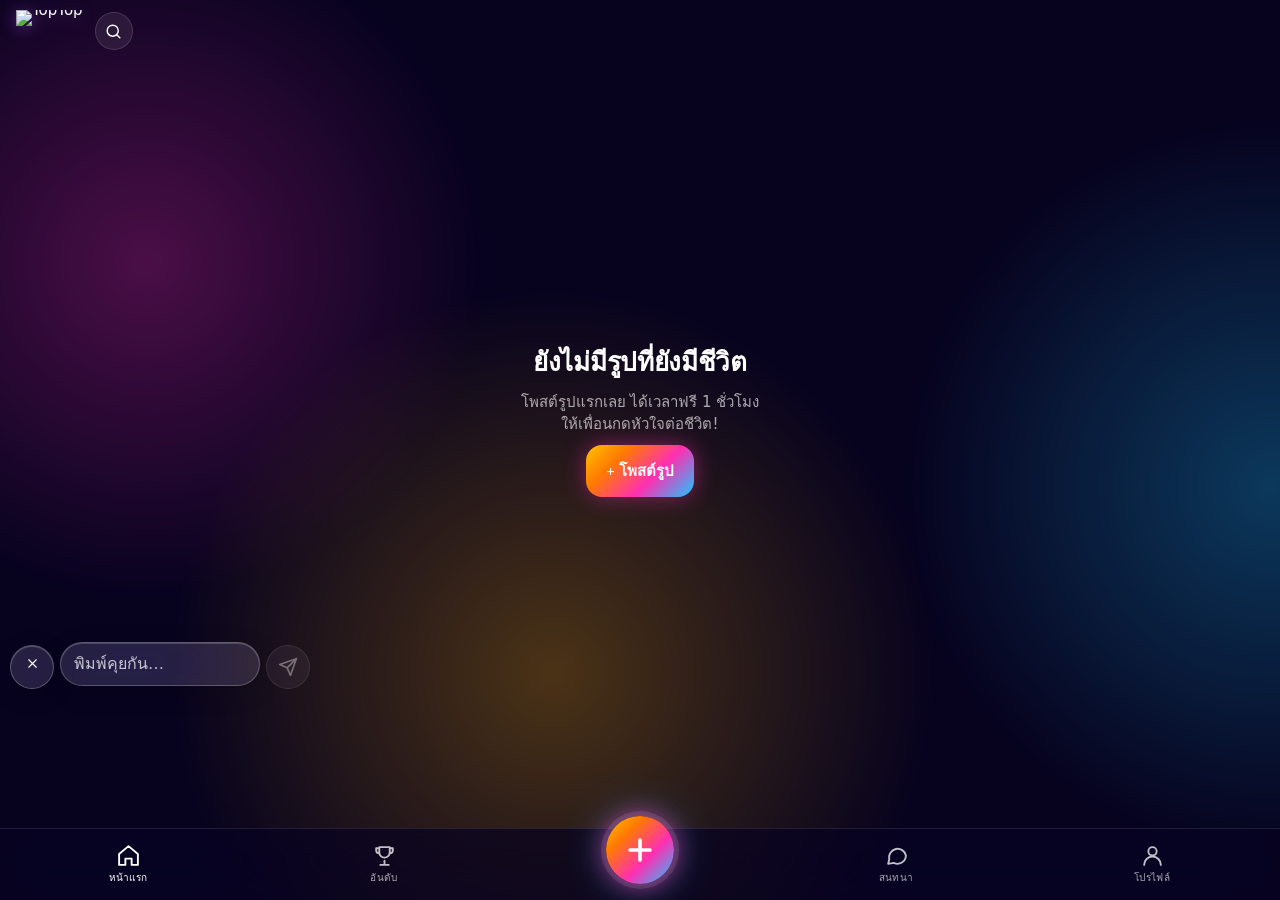
==== commit 6969f6a9: "TopTop v44: ad popup 5s auto-close with progress bar" ====
--- a/toptop/index.html
+++ b/toptop/index.html
@@ -3,18 +3,18 @@
 <meta name="referrer" content="strict-origin-when-cross-origin">
 <meta name="viewport" content="width=device-width,initial-scale=1,maximum-scale=1,user-scalable=no,viewport-fit=cover">
 <title>TopTop</title><meta name="theme-color" content="#1a0638"><meta name="description" content="TopTop — โพสต์รูป ให้เพื่อนกดหัวใจต่อชีวิต">
-<link rel="manifest" href="manifest.json?v=42"><link rel="icon" href="icons/tt37-favicon.ico" sizes="any"><link rel="icon" type="image/png" sizes="32x32" href="icons/tt37-fav-32.png"><link rel="icon" type="image/png" sizes="16x16" href="icons/tt37-fav-16.png"><meta name="apple-mobile-web-app-capable" content="yes"><meta name="mobile-web-app-capable" content="yes">
+<link rel="manifest" href="manifest.json?v=44"><link rel="icon" href="icons/tt37-favicon.ico" sizes="any"><link rel="icon" type="image/png" sizes="32x32" href="icons/tt37-fav-32.png"><link rel="icon" type="image/png" sizes="16x16" href="icons/tt37-fav-16.png"><meta name="apple-mobile-web-app-capable" content="yes"><meta name="mobile-web-app-capable" content="yes">
 <meta name="apple-mobile-web-app-status-bar-style" content="black-translucent"><meta name="apple-mobile-web-app-title" content="TopTop">
 <link rel="apple-touch-icon" sizes="180x180" href="icons/tt37-apple-180.png">
 <link rel="preconnect" href="https://fonts.googleapis.com"><link rel="preconnect" href="https://fonts.gstatic.com" crossorigin>
 <link href="https://fonts.googleapis.com/css2?family=Kanit:wght@600;700&family=Prompt:wght@300;400;500;600;700&display=swap" rel="stylesheet">
-<link rel="stylesheet" href="style.css?v=42"></head><body>
+<link rel="stylesheet" href="style.css?v=44"></head><body>
 <div id="amb"><i></i><i></i><i></i></div>
 <header id="top"><span class="lgw"><img src="https://youmuan-api.nickvideo.workers.dev/icons/logo-base.png?v=4" alt="TopTop" class="logo"><img src="https://youmuan-api.nickvideo.workers.dev/icons/logo-crown.png?v=4" alt="" class="crn" onerror="this.remove();document.querySelector('.lgw .logo').src=this.src.replace('logo-crown','logo-header')" style="left:29.49%;top:-0.76%;width:32.72%"><i class="shn"></i></span><div id="np"></div><button id="srch" aria-label="ค้นหา" onclick="searchOpen()"></button></header>
 <main id="feed"></main>
 <section class="page" id="p-rank"></section><section class="page" id="p-me"></section>
 <nav id="nav"></nav>
 <div id="sheet" class="glass"></div><div id="ov"></div><div id="modal"></div>
-<script src="config.js?v=42"></script><script src="app.js?v=42"></script>
+<script src="config.js?v=44"></script><script src="app.js?v=44"></script>
 <script>if("serviceWorker"in navigator)addEventListener("load",()=>navigator.serviceWorker.register("sw.js",{updateViaCache:"none"}).then(r=>r.update()).catch(()=>{}))</script>
 </body></html>
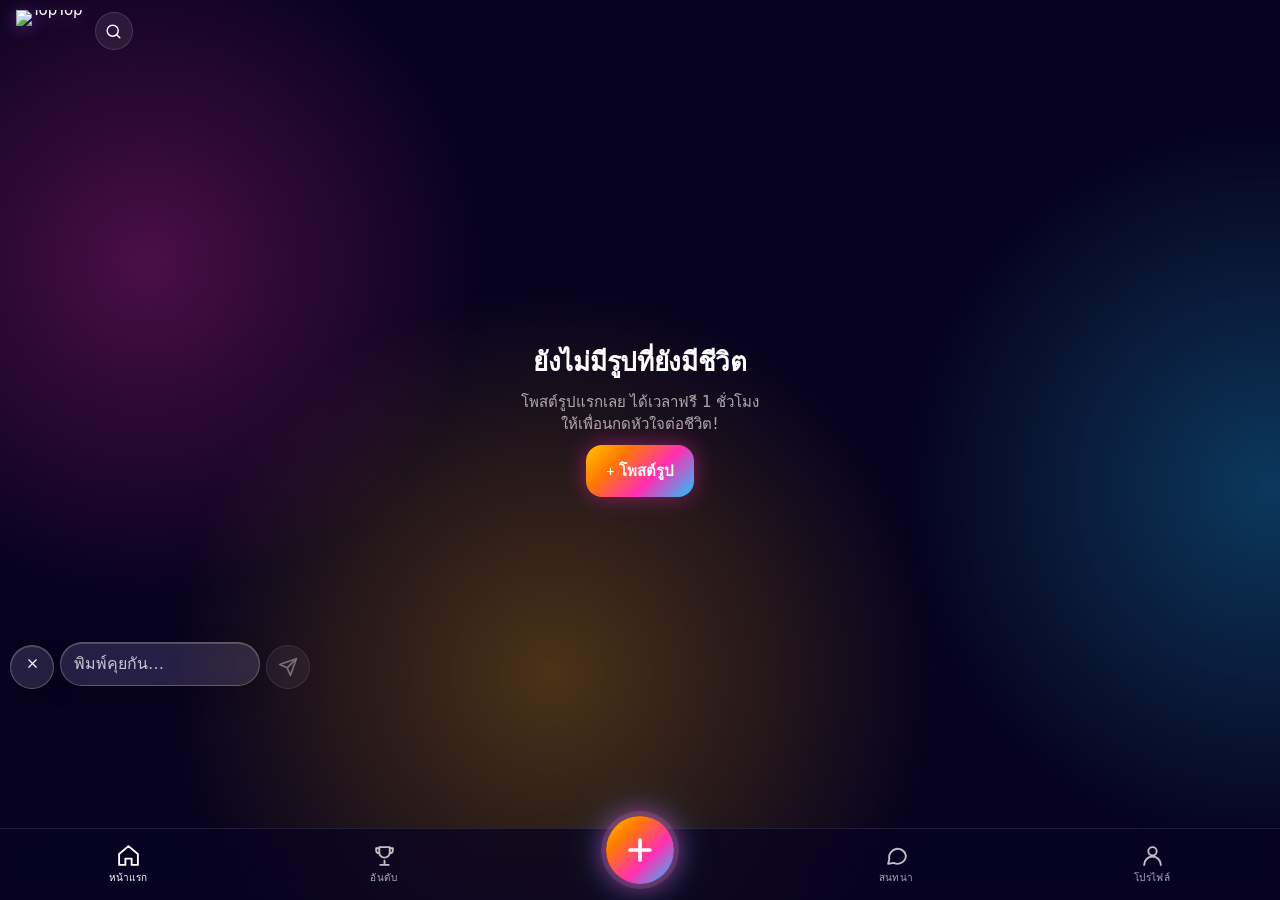
==== commit 11f519a5: "TopTop v45: infinite feed" ====
--- a/toptop/index.html
+++ b/toptop/index.html
@@ -3,18 +3,18 @@
 <meta name="referrer" content="strict-origin-when-cross-origin">
 <meta name="viewport" content="width=device-width,initial-scale=1,maximum-scale=1,user-scalable=no,viewport-fit=cover">
 <title>TopTop</title><meta name="theme-color" content="#1a0638"><meta name="description" content="TopTop — โพสต์รูป ให้เพื่อนกดหัวใจต่อชีวิต">
-<link rel="manifest" href="manifest.json?v=44"><link rel="icon" href="icons/tt37-favicon.ico" sizes="any"><link rel="icon" type="image/png" sizes="32x32" href="icons/tt37-fav-32.png"><link rel="icon" type="image/png" sizes="16x16" href="icons/tt37-fav-16.png"><meta name="apple-mobile-web-app-capable" content="yes"><meta name="mobile-web-app-capable" content="yes">
+<link rel="manifest" href="manifest.json?v=45"><link rel="icon" href="icons/tt37-favicon.ico" sizes="any"><link rel="icon" type="image/png" sizes="32x32" href="icons/tt37-fav-32.png"><link rel="icon" type="image/png" sizes="16x16" href="icons/tt37-fav-16.png"><meta name="apple-mobile-web-app-capable" content="yes"><meta name="mobile-web-app-capable" content="yes">
 <meta name="apple-mobile-web-app-status-bar-style" content="black-translucent"><meta name="apple-mobile-web-app-title" content="TopTop">
 <link rel="apple-touch-icon" sizes="180x180" href="icons/tt37-apple-180.png">
 <link rel="preconnect" href="https://fonts.googleapis.com"><link rel="preconnect" href="https://fonts.gstatic.com" crossorigin>
 <link href="https://fonts.googleapis.com/css2?family=Kanit:wght@600;700&family=Prompt:wght@300;400;500;600;700&display=swap" rel="stylesheet">
-<link rel="stylesheet" href="style.css?v=44"></head><body>
+<link rel="stylesheet" href="style.css?v=45"></head><body>
 <div id="amb"><i></i><i></i><i></i></div>
 <header id="top"><span class="lgw"><img src="https://youmuan-api.nickvideo.workers.dev/icons/logo-base.png?v=4" alt="TopTop" class="logo"><img src="https://youmuan-api.nickvideo.workers.dev/icons/logo-crown.png?v=4" alt="" class="crn" onerror="this.remove();document.querySelector('.lgw .logo').src=this.src.replace('logo-crown','logo-header')" style="left:29.49%;top:-0.76%;width:32.72%"><i class="shn"></i></span><div id="np"></div><button id="srch" aria-label="ค้นหา" onclick="searchOpen()"></button></header>
 <main id="feed"></main>
 <section class="page" id="p-rank"></section><section class="page" id="p-me"></section>
 <nav id="nav"></nav>
 <div id="sheet" class="glass"></div><div id="ov"></div><div id="modal"></div>
-<script src="config.js?v=44"></script><script src="app.js?v=44"></script>
+<script src="config.js?v=45"></script><script src="app.js?v=45"></script>
 <script>if("serviceWorker"in navigator)addEventListener("load",()=>navigator.serviceWorker.register("sw.js",{updateViaCache:"none"}).then(r=>r.update()).catch(()=>{}))</script>
 </body></html>
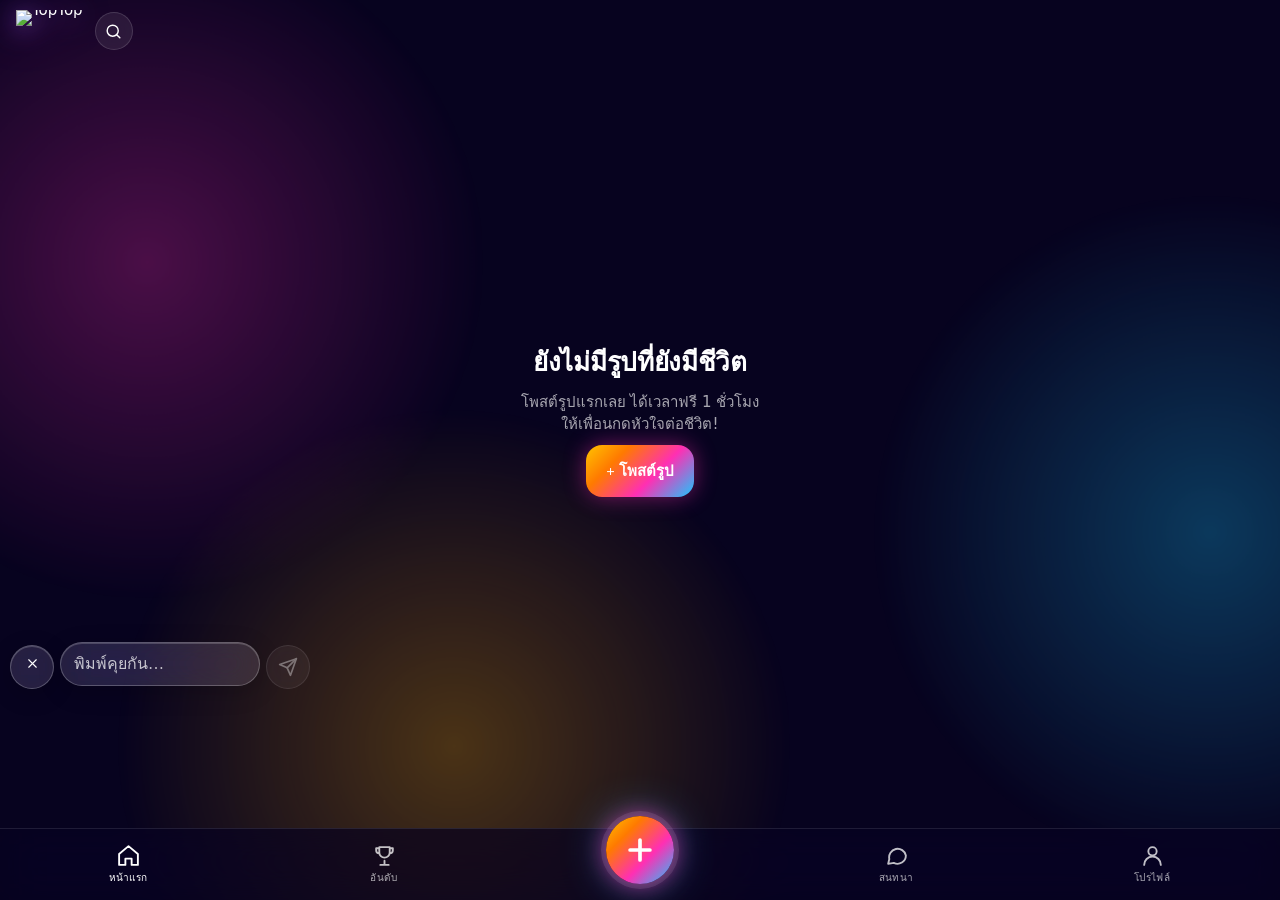
==== commit bd21212e: "TopTop v46: province on national ranking" ====
--- a/toptop/index.html
+++ b/toptop/index.html
@@ -3,18 +3,18 @@
 <meta name="referrer" content="strict-origin-when-cross-origin">
 <meta name="viewport" content="width=device-width,initial-scale=1,maximum-scale=1,user-scalable=no,viewport-fit=cover">
 <title>TopTop</title><meta name="theme-color" content="#1a0638"><meta name="description" content="TopTop — โพสต์รูป ให้เพื่อนกดหัวใจต่อชีวิต">
-<link rel="manifest" href="manifest.json?v=45"><link rel="icon" href="icons/tt37-favicon.ico" sizes="any"><link rel="icon" type="image/png" sizes="32x32" href="icons/tt37-fav-32.png"><link rel="icon" type="image/png" sizes="16x16" href="icons/tt37-fav-16.png"><meta name="apple-mobile-web-app-capable" content="yes"><meta name="mobile-web-app-capable" content="yes">
+<link rel="manifest" href="manifest.json?v=46"><link rel="icon" href="icons/tt37-favicon.ico" sizes="any"><link rel="icon" type="image/png" sizes="32x32" href="icons/tt37-fav-32.png"><link rel="icon" type="image/png" sizes="16x16" href="icons/tt37-fav-16.png"><meta name="apple-mobile-web-app-capable" content="yes"><meta name="mobile-web-app-capable" content="yes">
 <meta name="apple-mobile-web-app-status-bar-style" content="black-translucent"><meta name="apple-mobile-web-app-title" content="TopTop">
 <link rel="apple-touch-icon" sizes="180x180" href="icons/tt37-apple-180.png">
 <link rel="preconnect" href="https://fonts.googleapis.com"><link rel="preconnect" href="https://fonts.gstatic.com" crossorigin>
 <link href="https://fonts.googleapis.com/css2?family=Kanit:wght@600;700&family=Prompt:wght@300;400;500;600;700&display=swap" rel="stylesheet">
-<link rel="stylesheet" href="style.css?v=45"></head><body>
+<link rel="stylesheet" href="style.css?v=46"></head><body>
 <div id="amb"><i></i><i></i><i></i></div>
 <header id="top"><span class="lgw"><img src="https://youmuan-api.nickvideo.workers.dev/icons/logo-base.png?v=4" alt="TopTop" class="logo"><img src="https://youmuan-api.nickvideo.workers.dev/icons/logo-crown.png?v=4" alt="" class="crn" onerror="this.remove();document.querySelector('.lgw .logo').src=this.src.replace('logo-crown','logo-header')" style="left:29.49%;top:-0.76%;width:32.72%"><i class="shn"></i></span><div id="np"></div><button id="srch" aria-label="ค้นหา" onclick="searchOpen()"></button></header>
 <main id="feed"></main>
 <section class="page" id="p-rank"></section><section class="page" id="p-me"></section>
 <nav id="nav"></nav>
 <div id="sheet" class="glass"></div><div id="ov"></div><div id="modal"></div>
-<script src="config.js?v=45"></script><script src="app.js?v=45"></script>
+<script src="config.js?v=46"></script><script src="app.js?v=46"></script>
 <script>if("serviceWorker"in navigator)addEventListener("load",()=>navigator.serviceWorker.register("sw.js",{updateViaCache:"none"}).then(r=>r.update()).catch(()=>{}))</script>
 </body></html>
--- a/toptop/style.css
+++ b/toptop/style.css
@@ -326,3 +326,5 @@
 .thb{display:inline-flex;align-items:center;gap:8px;margin:8px auto 6px;padding:8px 18px;border-radius:999px;background:linear-gradient(135deg,rgba(255,45,120,.28),rgba(140,60,255,.28));border:1px solid rgba(255,120,190,.55);box-shadow:0 0 16px rgba(255,60,140,.35);backdrop-filter:blur(10px);-webkit-backdrop-filter:blur(10px);font-family:Kanit,sans-serif}
 .thb .thh{font-size:20px;animation:thp 1.6s ease-in-out infinite}.thb .thl{font-size:14px;opacity:.9}.thb b{font-size:22px;font-weight:700;background:linear-gradient(90deg,#ff7ab8,#ffd36e);-webkit-background-clip:text;background-clip:text;color:transparent}
 @keyframes thp{0%,100%{transform:scale(1)}50%{transform:scale(1.18)}}
+.pvt{display:inline-block;margin-left:6px;padding:1px 7px;border-radius:9px;background:rgba(255,255,255,.08);color:rgba(255,255,255,.6);font-size:11px;font-weight:400;line-height:16px;vertical-align:middle;white-space:nowrap}
+.pnw{display:flex!important;align-items:center;min-width:0}.pnw .pnn{overflow:hidden;text-overflow:ellipsis;white-space:nowrap;min-width:0}.pnw .pvt{flex:none}
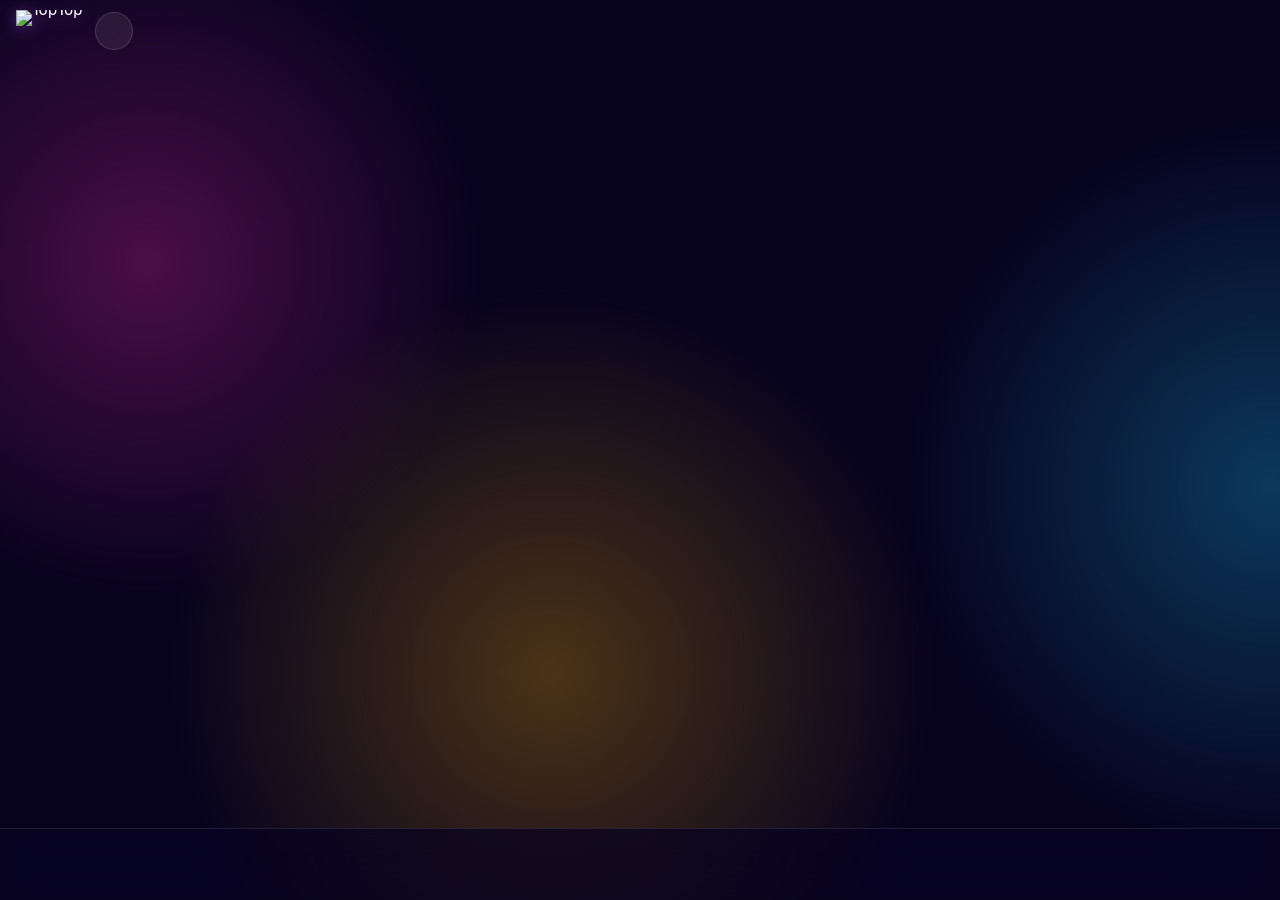
==== commit e0336590: "TopTop v48: song popup, share = song change, song picker" ====
--- a/toptop/index.html
+++ b/toptop/index.html
@@ -3,18 +3,18 @@
 <meta name="referrer" content="strict-origin-when-cross-origin">
 <meta name="viewport" content="width=device-width,initial-scale=1,maximum-scale=1,user-scalable=no,viewport-fit=cover">
 <title>TopTop</title><meta name="theme-color" content="#1a0638"><meta name="description" content="TopTop — โพสต์รูป ให้เพื่อนกดหัวใจต่อชีวิต">
-<link rel="manifest" href="manifest.json?v=46"><link rel="icon" href="icons/tt37-favicon.ico" sizes="any"><link rel="icon" type="image/png" sizes="32x32" href="icons/tt37-fav-32.png"><link rel="icon" type="image/png" sizes="16x16" href="icons/tt37-fav-16.png"><meta name="apple-mobile-web-app-capable" content="yes"><meta name="mobile-web-app-capable" content="yes">
+<link rel="manifest" href="manifest.json?v=48"><link rel="icon" href="icons/tt37-favicon.ico" sizes="any"><link rel="icon" type="image/png" sizes="32x32" href="icons/tt37-fav-32.png"><link rel="icon" type="image/png" sizes="16x16" href="icons/tt37-fav-16.png"><meta name="apple-mobile-web-app-capable" content="yes"><meta name="mobile-web-app-capable" content="yes">
 <meta name="apple-mobile-web-app-status-bar-style" content="black-translucent"><meta name="apple-mobile-web-app-title" content="TopTop">
 <link rel="apple-touch-icon" sizes="180x180" href="icons/tt37-apple-180.png">
 <link rel="preconnect" href="https://fonts.googleapis.com"><link rel="preconnect" href="https://fonts.gstatic.com" crossorigin>
 <link href="https://fonts.googleapis.com/css2?family=Kanit:wght@600;700&family=Prompt:wght@300;400;500;600;700&display=swap" rel="stylesheet">
-<link rel="stylesheet" href="style.css?v=46"></head><body>
+<link rel="stylesheet" href="style.css?v=48"></head><body>
 <div id="amb"><i></i><i></i><i></i></div>
 <header id="top"><span class="lgw"><img src="https://youmuan-api.nickvideo.workers.dev/icons/logo-base.png?v=4" alt="TopTop" class="logo"><img src="https://youmuan-api.nickvideo.workers.dev/icons/logo-crown.png?v=4" alt="" class="crn" onerror="this.remove();document.querySelector('.lgw .logo').src=this.src.replace('logo-crown','logo-header')" style="left:29.49%;top:-0.76%;width:32.72%"><i class="shn"></i></span><div id="np"></div><button id="srch" aria-label="ค้นหา" onclick="searchOpen()"></button></header>
 <main id="feed"></main>
 <section class="page" id="p-rank"></section><section class="page" id="p-me"></section>
 <nav id="nav"></nav>
 <div id="sheet" class="glass"></div><div id="ov"></div><div id="modal"></div>
-<script src="config.js?v=46"></script><script src="app.js?v=46"></script>
+<script src="config.js?v=48"></script><script src="app.js?v=48"></script>
 <script>if("serviceWorker"in navigator)addEventListener("load",()=>navigator.serviceWorker.register("sw.js",{updateViaCache:"none"}).then(r=>r.update()).catch(()=>{}))</script>
 </body></html>
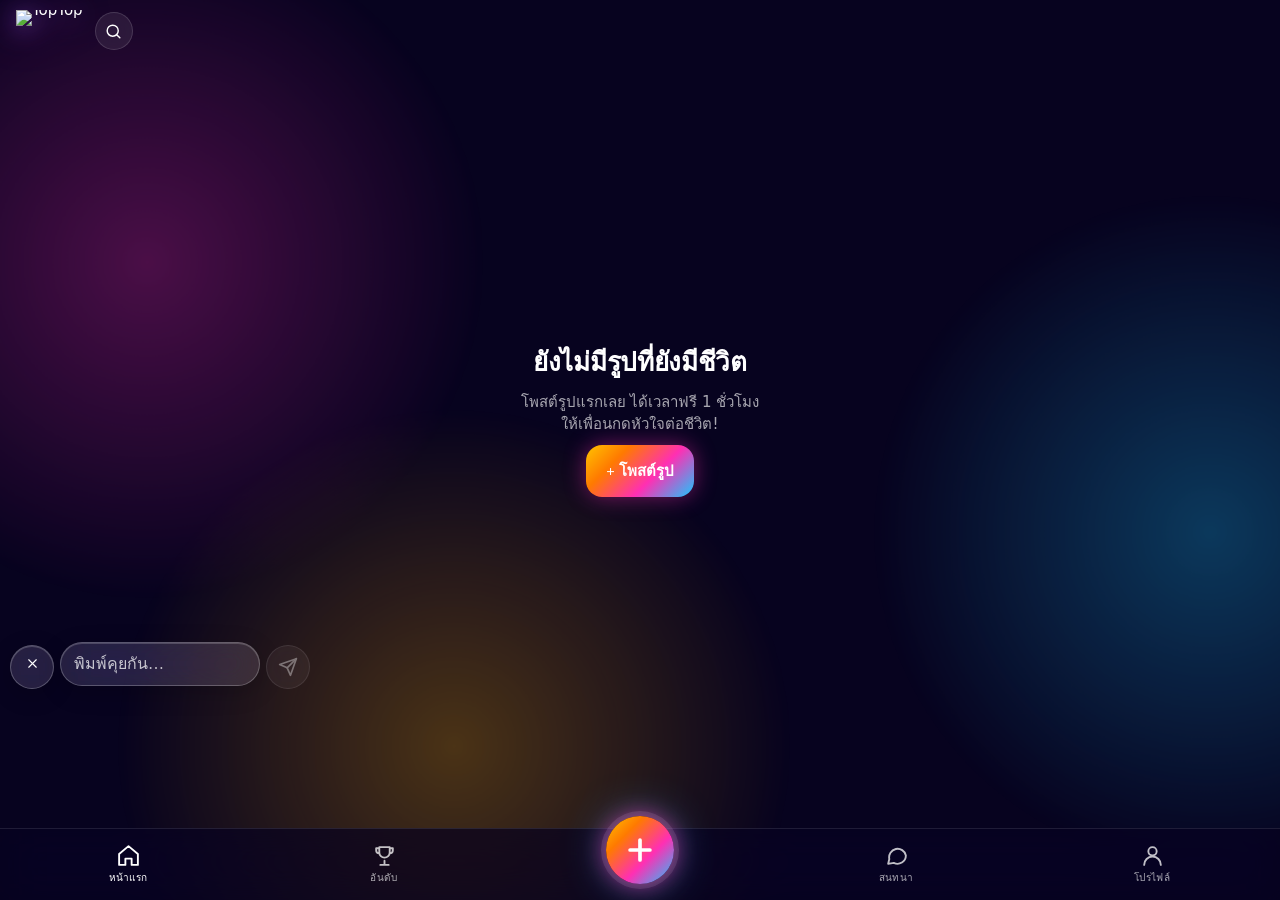
==== commit 194f18f5: "TopTop v49: fix update reload interrupting photo post" ====
--- a/toptop/index.html
+++ b/toptop/index.html
@@ -3,18 +3,18 @@
 <meta name="referrer" content="strict-origin-when-cross-origin">
 <meta name="viewport" content="width=device-width,initial-scale=1,maximum-scale=1,user-scalable=no,viewport-fit=cover">
 <title>TopTop</title><meta name="theme-color" content="#1a0638"><meta name="description" content="TopTop — โพสต์รูป ให้เพื่อนกดหัวใจต่อชีวิต">
-<link rel="manifest" href="manifest.json?v=48"><link rel="icon" href="icons/tt37-favicon.ico" sizes="any"><link rel="icon" type="image/png" sizes="32x32" href="icons/tt37-fav-32.png"><link rel="icon" type="image/png" sizes="16x16" href="icons/tt37-fav-16.png"><meta name="apple-mobile-web-app-capable" content="yes"><meta name="mobile-web-app-capable" content="yes">
+<link rel="manifest" href="manifest.json?v=49"><link rel="icon" href="icons/tt37-favicon.ico" sizes="any"><link rel="icon" type="image/png" sizes="32x32" href="icons/tt37-fav-32.png"><link rel="icon" type="image/png" sizes="16x16" href="icons/tt37-fav-16.png"><meta name="apple-mobile-web-app-capable" content="yes"><meta name="mobile-web-app-capable" content="yes">
 <meta name="apple-mobile-web-app-status-bar-style" content="black-translucent"><meta name="apple-mobile-web-app-title" content="TopTop">
 <link rel="apple-touch-icon" sizes="180x180" href="icons/tt37-apple-180.png">
 <link rel="preconnect" href="https://fonts.googleapis.com"><link rel="preconnect" href="https://fonts.gstatic.com" crossorigin>
 <link href="https://fonts.googleapis.com/css2?family=Kanit:wght@600;700&family=Prompt:wght@300;400;500;600;700&display=swap" rel="stylesheet">
-<link rel="stylesheet" href="style.css?v=48"></head><body>
+<link rel="stylesheet" href="style.css?v=49"></head><body>
 <div id="amb"><i></i><i></i><i></i></div>
 <header id="top"><span class="lgw"><img src="https://youmuan-api.nickvideo.workers.dev/icons/logo-base.png?v=4" alt="TopTop" class="logo"><img src="https://youmuan-api.nickvideo.workers.dev/icons/logo-crown.png?v=4" alt="" class="crn" onerror="this.remove();document.querySelector('.lgw .logo').src=this.src.replace('logo-crown','logo-header')" style="left:29.49%;top:-0.76%;width:32.72%"><i class="shn"></i></span><div id="np"></div><button id="srch" aria-label="ค้นหา" onclick="searchOpen()"></button></header>
 <main id="feed"></main>
 <section class="page" id="p-rank"></section><section class="page" id="p-me"></section>
 <nav id="nav"></nav>
 <div id="sheet" class="glass"></div><div id="ov"></div><div id="modal"></div>
-<script src="config.js?v=48"></script><script src="app.js?v=48"></script>
+<script src="config.js?v=49"></script><script src="app.js?v=49"></script>
 <script>if("serviceWorker"in navigator)addEventListener("load",()=>navigator.serviceWorker.register("sw.js",{updateViaCache:"none"}).then(r=>r.update()).catch(()=>{}))</script>
 </body></html>
